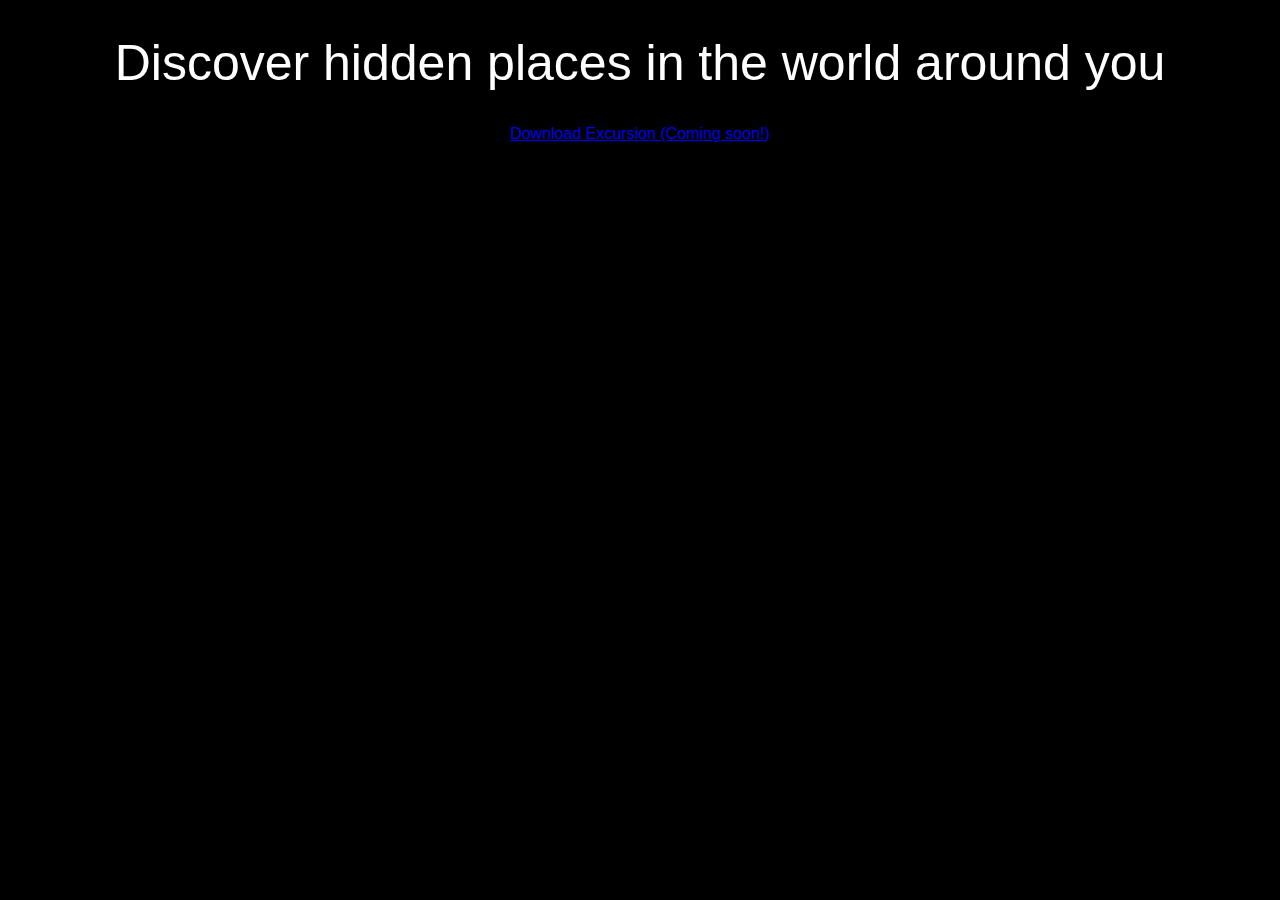
==== resources/index.html @ 5dd910c7 "changed css path in index.html" ====
<!DOCTYPE html>
<html lang="en">
    <head>
        <meta charset="UTF-8">
        <meta name="viewport" content="width=device-width, initial-scale=1.0">
        <meta http-equiv="X-UA-Compatible" content="ie-edge">
        <title>Excursion</title>
        <link rel="stylesheet" type="text/css" href="css/style.css">
    </head>
<body>
    <h1 class="header--main">Discover hidden places in the world around you</h1>
    <p><a href="#">Download Excursion (Coming soon!)</a></p>
</body>
</html>
---- resources/css/style.css ----
body {
    background-color: #000000;
    text-align: center;
    font-family: Verdana, Geneva, Tahoma, sans-serif;
}

.header--main {
    font-weight: normal;
    font-size: 50px;
    color: #ffffff;
}
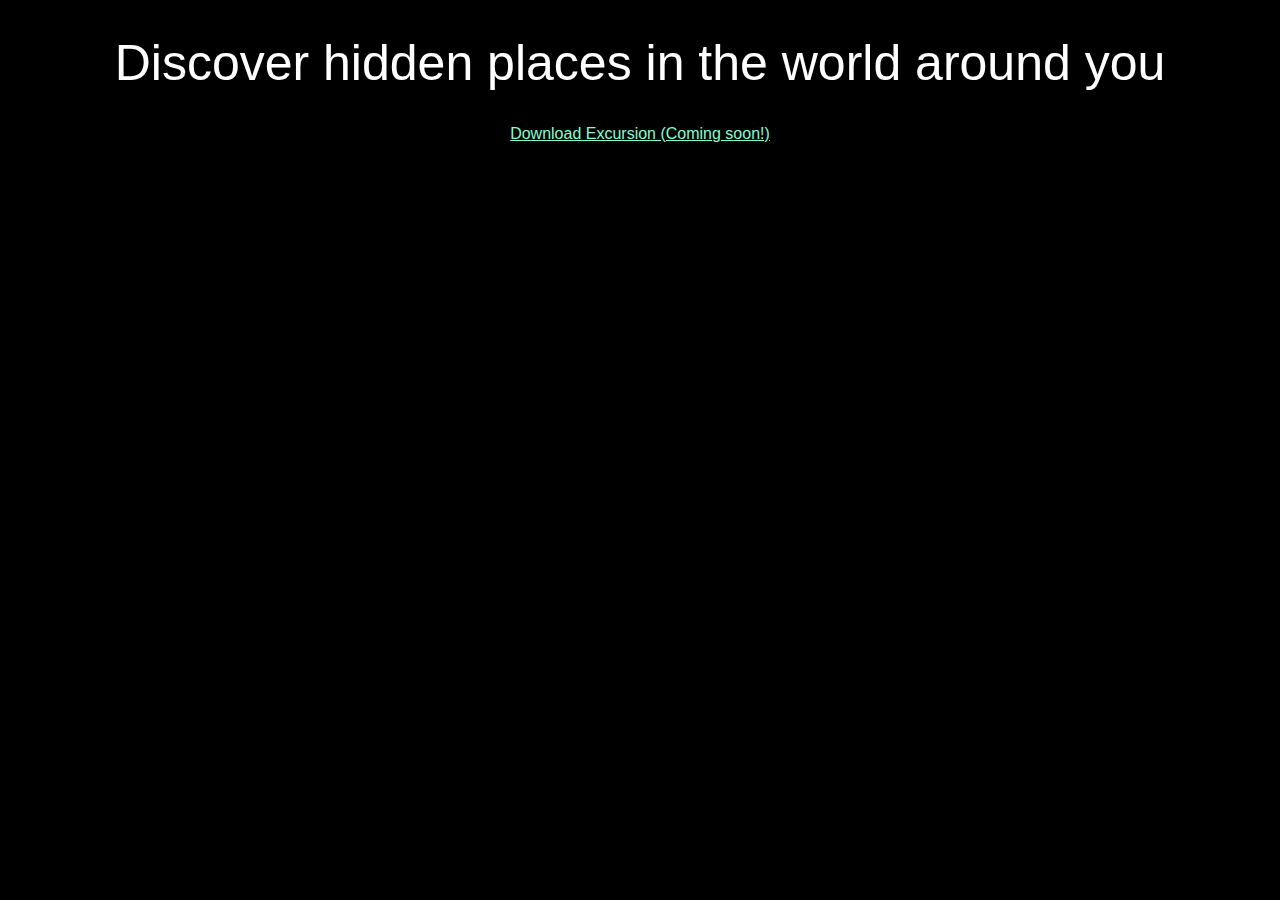
==== commit 3002b1b9: "changed css" ====
--- a/resources/index.html
+++ b/resources/index.html
@@ -9,6 +9,6 @@
     </head>
 <body>
     <h1 class="header--main">Discover hidden places in the world around you</h1>
-    <p><a href="#">Download Excursion (Coming soon!)</a></p>
+    <p><a class="link--cta" href="#">Download Excursion (Coming soon!)</a></p>
 </body>
 </html>--- a/resources/css/style.css
+++ b/resources/css/style.css
@@ -8,4 +8,9 @@
     font-weight: normal;
     font-size: 50px;
     color: #ffffff;
+}
+
+.link--cta {
+    font-size: 16px;
+    color: aquamarine;
 }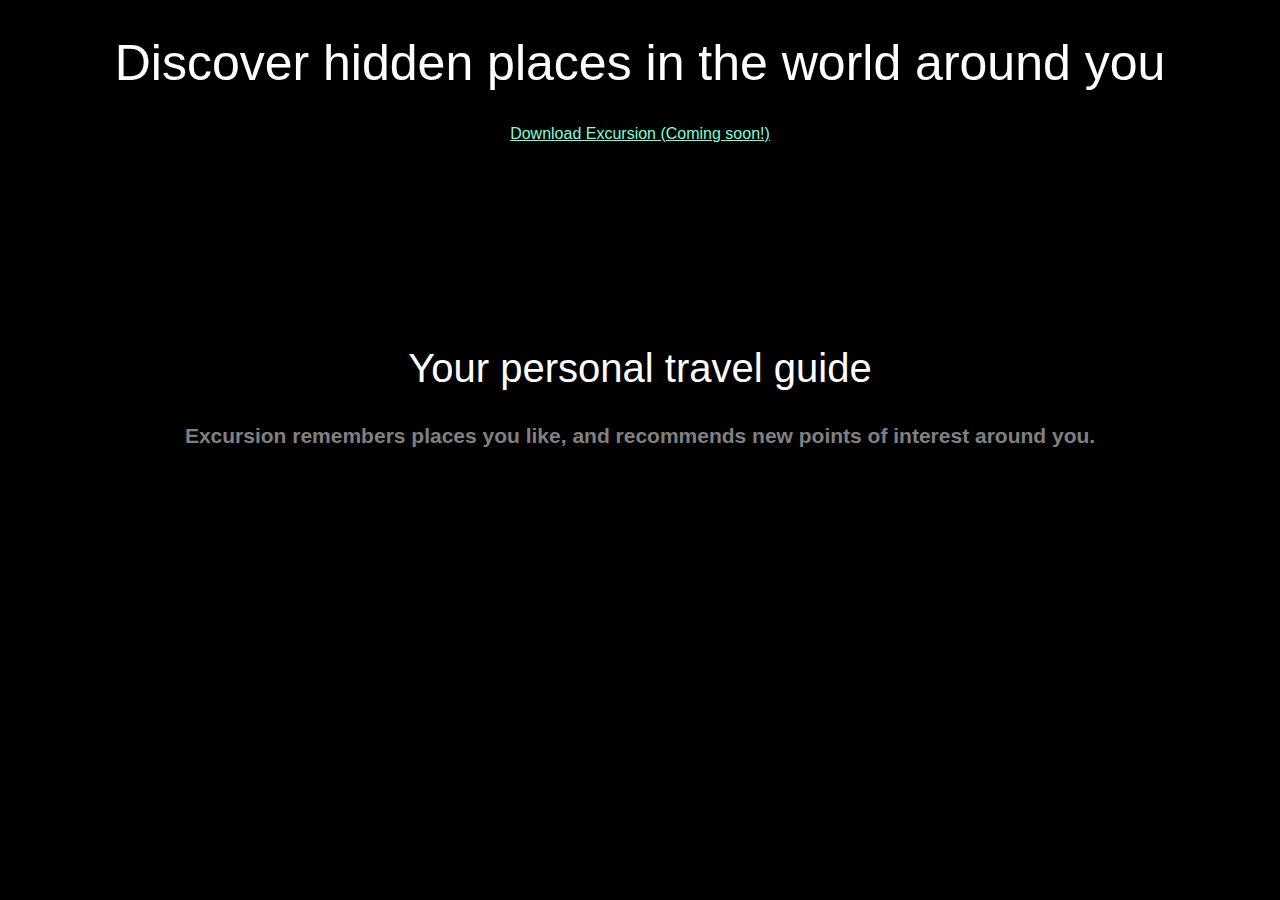
==== commit 601b6ad5: "added second header and subheader" ====
--- a/resources/index.html
+++ b/resources/index.html
@@ -10,5 +10,10 @@
 <body>
     <h1 class="header--main">Discover hidden places in the world around you</h1>
     <p><a class="link--cta" href="#">Download Excursion (Coming soon!)</a></p>
+    <video autoplay muted loop>
+        <source src="videos/excursion.mp4" type="video/mp4">
+    </video>
+    <h2 class="header--secondary">Your personal travel guide</h2>
+    <h4 class="header--sub-header">Excursion remembers places you like, and recommends new points of interest around you.</h4>
 </body>
 </html>--- a/resources/css/style.css
+++ b/resources/css/style.css
@@ -3,6 +3,8 @@
     text-align: center;
     font-family: Verdana, Geneva, Tahoma, sans-serif;
 }
+
+/* Headings*/
 
 .header--main {
     font-weight: normal;
@@ -10,6 +12,18 @@
     color: #ffffff;
 }
 
+.header--secondary {
+    font-weight: 300;
+    font-size: 40px;
+    color: #ffffff;
+}
+
+.header--sub-header {
+    font-size: 21px;
+    color: grey;
+}
+/* Links */
+
 .link--cta {
     font-size: 16px;
     color: aquamarine;
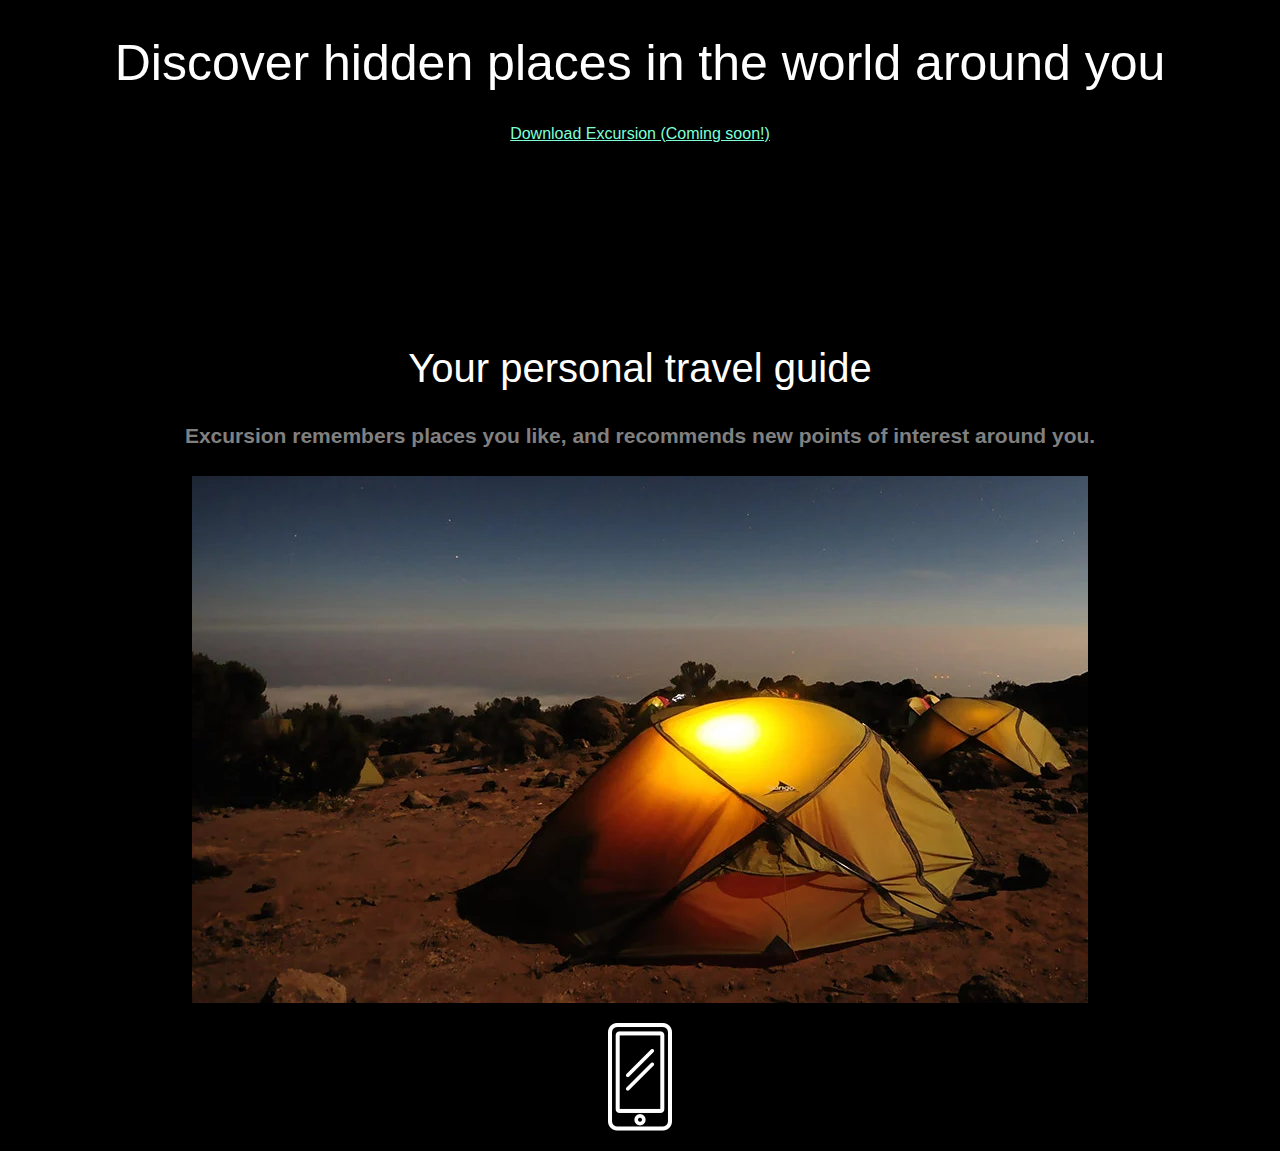
==== commit 6ab4e4aa: "added images" ====
--- a/resources/index.html
+++ b/resources/index.html
@@ -15,5 +15,8 @@
     </video>
     <h2 class="header--secondary">Your personal travel guide</h2>
     <h4 class="header--sub-header">Excursion remembers places you like, and recommends new points of interest around you.</h4>
+    <p><img src="images/camp.png"></p>
+    <p><img src="images/phone.png"></p>
+
 </body>
 </html>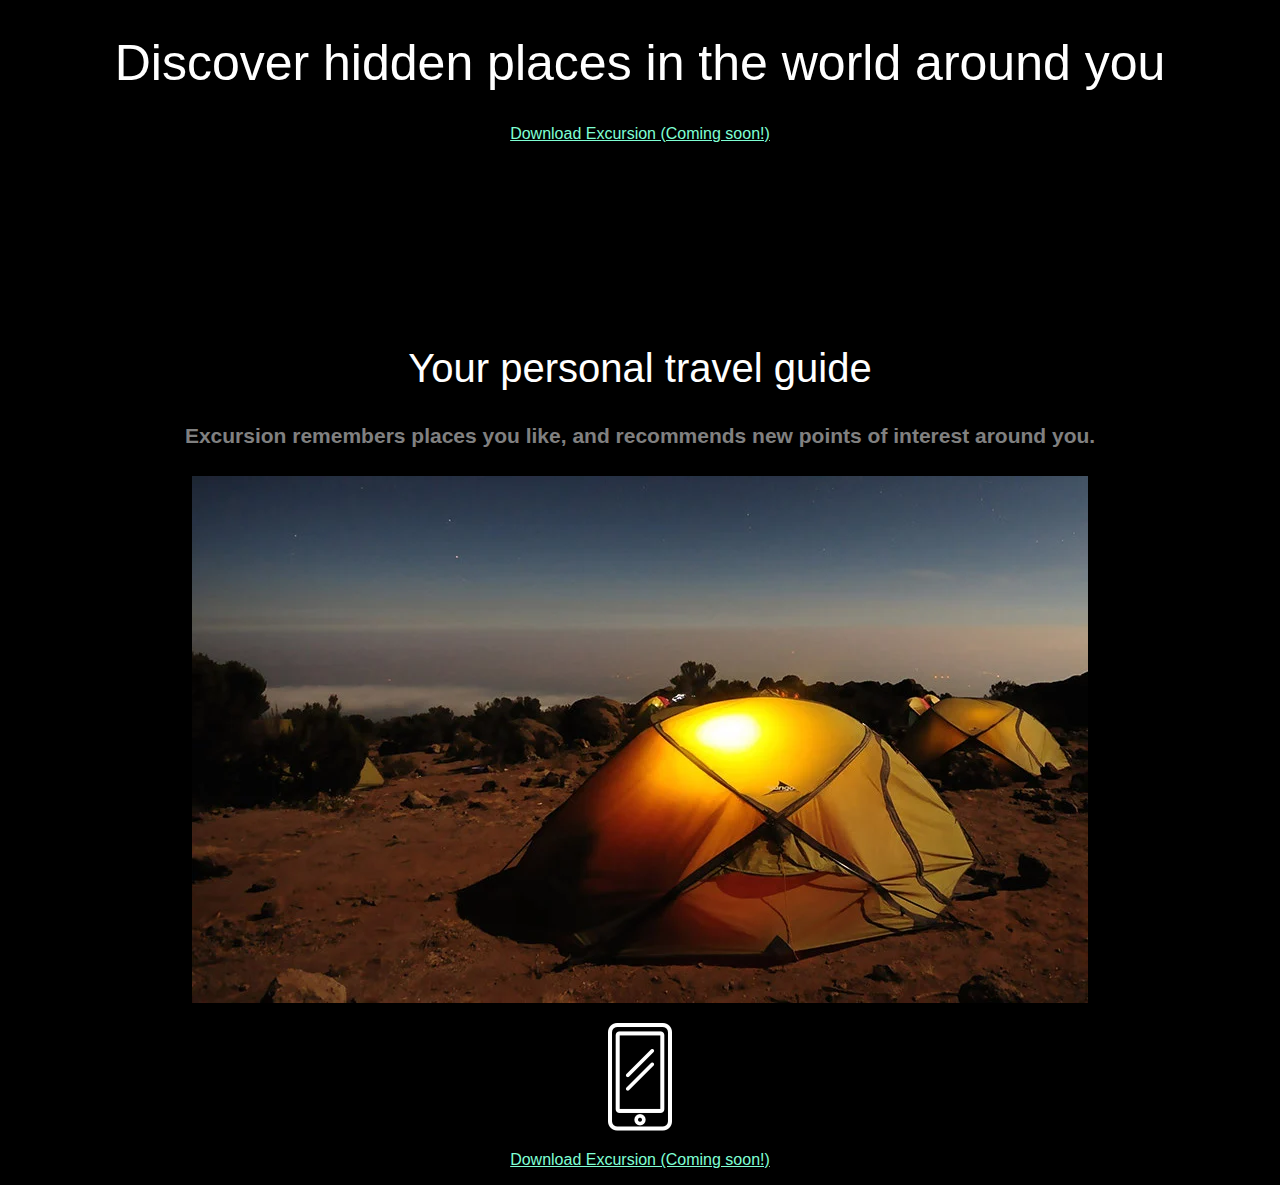
==== commit 86e29a17: "added images" ====
--- a/resources/index.html
+++ b/resources/index.html
@@ -17,6 +17,6 @@
     <h4 class="header--sub-header">Excursion remembers places you like, and recommends new points of interest around you.</h4>
     <p><img src="images/camp.png"></p>
     <p><img src="images/phone.png"></p>
-
+    <p><a class="link--cta" href="#">Download Excursion (Coming soon!)</a></p>
 </body>
 </html>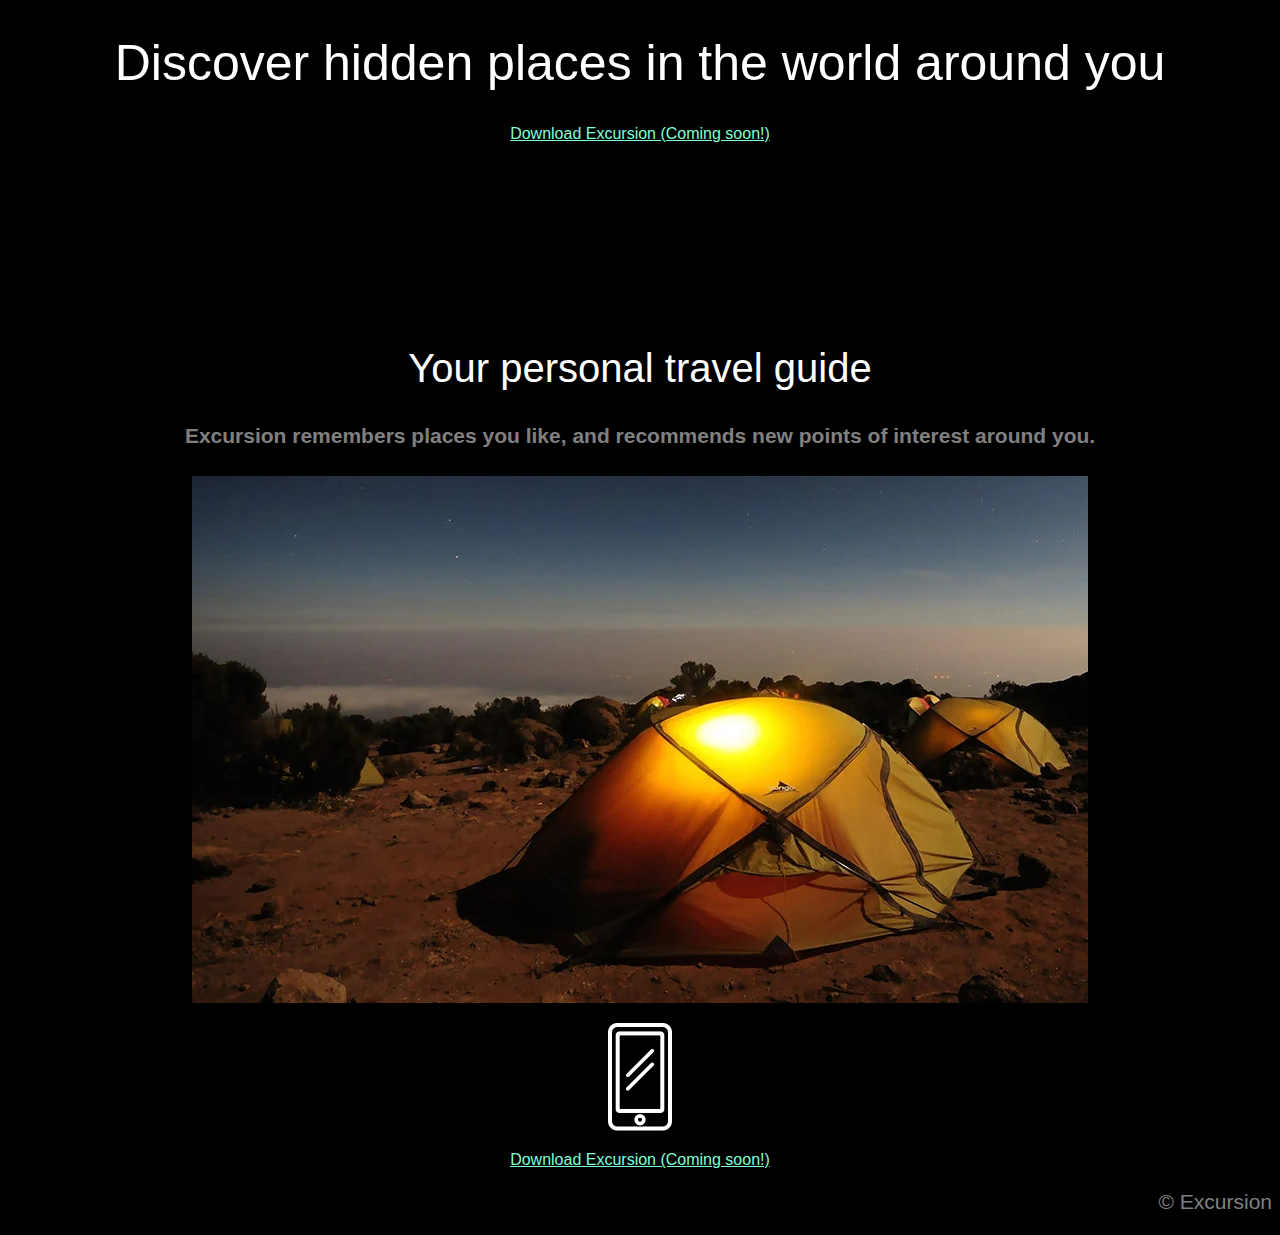
==== commit 485b5095: "added copyright" ====
--- a/resources/index.html
+++ b/resources/index.html
@@ -18,5 +18,6 @@
     <p><img src="images/camp.png"></p>
     <p><img src="images/phone.png"></p>
     <p><a class="link--cta" href="#">Download Excursion (Coming soon!)</a></p>
+    <p class="footer--copyright">© Excursion</p>
 </body>
 </html>--- a/resources/css/style.css
+++ b/resources/css/style.css
@@ -22,9 +22,17 @@
     font-size: 21px;
     color: grey;
 }
+
 /* Links */
 
 .link--cta {
     font-size: 16px;
     color: aquamarine;
+}
+
+/* Footer */
+.footer--copyright {
+    font-size: 21px;
+    color: grey;
+    text-align: right;
 }